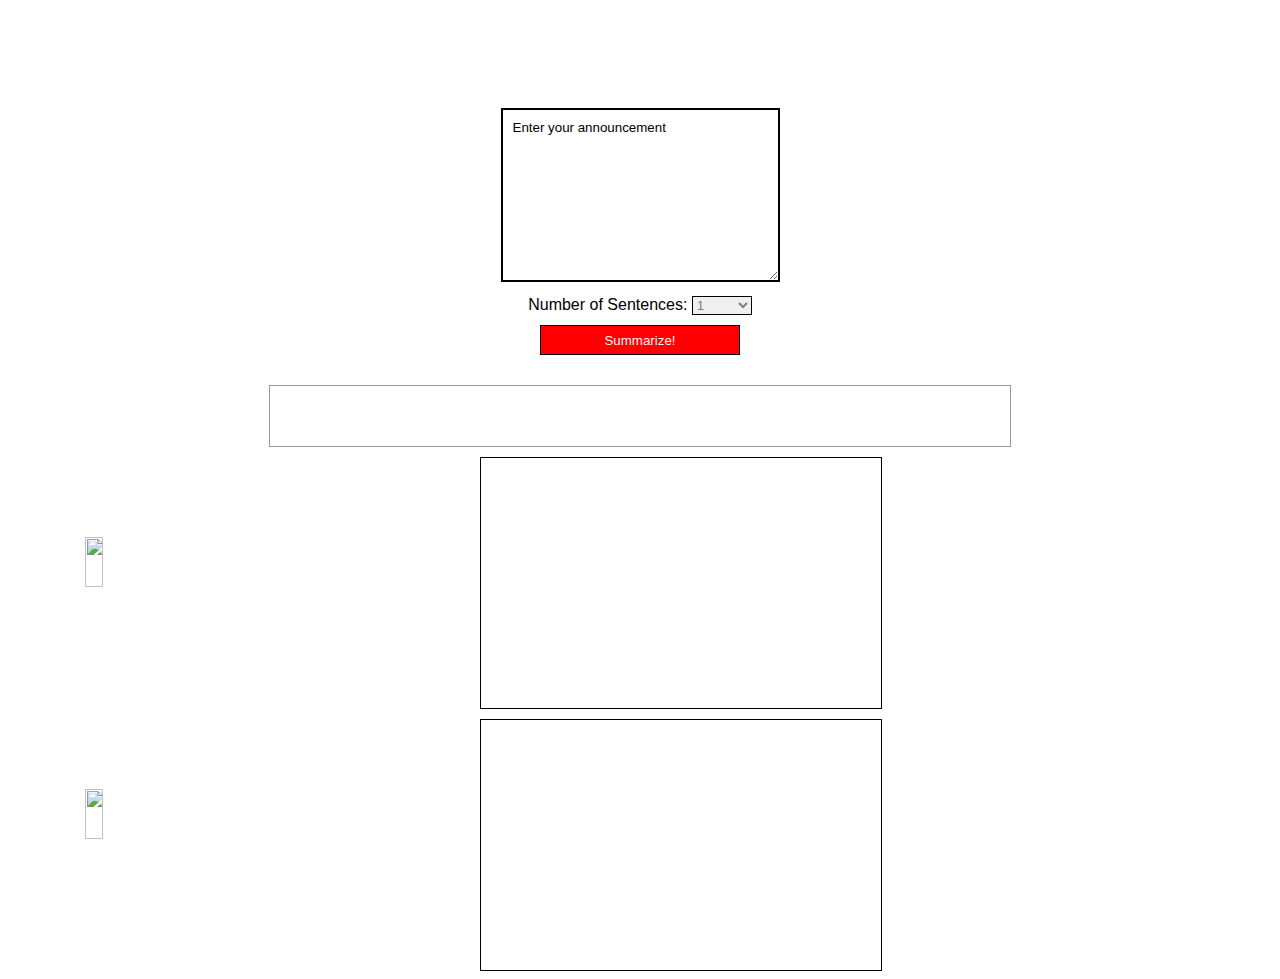
==== test2.html @ b0c4d3e1 "Add files via upload" ====
<!DOCTYPE html>
<html lang="en">
<head>
    <meta charset="UTF-8">
    <meta name="viewport" content="width=device-width, initial-scale=1.0">
    <meta http-equiv="X-UA-Compatible" content="ie=edge">
    <title>Test</title>
    <script src = 'https://code.jquery.com/jquery-3.4.1.min.js'></script>
</head>
 
<style>

* 
{
	font-family: sans-serif;
    cursor: pointer;
}


.center
{
    text-align: center;
    display: block;
}

#sentenceSelect
{
    color: grey;
    width: 60px;
    border: 1px solid black;
    margin-top: 10px;
}

textarea
{
    border:2px solid black;
    margin-top:100px;
    padding: 10px;
}

button
{
    background: red;
    color: whitesmoke;
    border: 1px solid black;
    height: 30px;
    width: 200px;
    margin-top: 10px;
    margin-bottom: 30px;
}
#output
{
    text-align: center;
}

#logOutput
{
  border:1px solid #999999;
  color: black;
  font-size:20px;
  height: 100%;
  width: 700px;
  padding: 20px;
  margin:auto;
}

#twitter
{
  border:1px solid #999999;
  color: black;
  font-size:20px;
  height: 300px;
  width: 700px;
  padding: 20px;
  margin:auto;
}

#tweet
{
    width: 12%;
    height: 50px;
    padding: 10px;
    float: left;
    margin-top: 70px;
}

#fb
{
    width: 12%;
    height: 50px;
    padding:10px;
    float: left;
    margin-top: 70px;
}

#preview1
{
    position: relative;
    margin-top: 10px;
    left: 300px;
    width: 400px;
    height: 250px;
    overflow: auto;
    border: 1px solid black;
}

#preview2
{
    position: relative;
    margin-top: 10px;
    left: 300px;
    width: 400px;
    height: 250px;
    overflow: auto;
    border: 1px solid black;
}

</style>

<script>
     var textToUse;
    function summarization()
    {
        var settings = {
            "async": true,
            "crossDomain": true,
            "url": "https://api.meaningcloud.com/summarization-1.0",
            "method": "POST",
            "headers": 
            {
            "content-type": "application/x-www-form-urlencoded"
            },
            "data": 
            {
            "key": "59f5130e97de404893a5bf72eafec3e5",
            "txt": document.getElementById("inputText").value,
            "url": "YOUR_URL_VALUE",
            "doc": "YOUR_DOC_VALUE",
            "sentences": $("#sentenceSelect :selected").val()
            }
        }



            $.ajax(settings).done(function (response) 
            {
                var e = JSON.stringify(response.summary);

                document.getElementById("output").innerHTML = JSON.parse(e);
                var s = document.getElementById("output").innerHTML;
                textToUse=s;
                twitter();
                copyToClip();
            });
    }


    function clearContents(element)
    {
        element.value = '';
    }          
    

    function twitter()
    {
        tweet.addEventListener('click',function(e)
        {
            $("#preview1").attr("data", "https://twitter.com/intent/tweet?text=" + textToUse);
        }, false);     
    }

    function facebook()
    {
        fb.addEventListener('click', function()
        {
            // window.open("https://facebook.com");
        })
    }

    function copyToClip()
    {
        var copyText = document.getElementById("output");
        var textArea = document.createElement("textArea");
        textArea.value = copyText.textContent;
        textArea.select();
        document.execCommand("Copy");
        alert(textArea.value + " has been copied!");
    }

  
</script>
<body>
    


    <div name="inputArea" class="center">
        <textarea name="inputText" id="inputText" cols="30" rows="10" onclick="clearContents(this)" onchange="name=this.value;">Enter your announcement</textarea>
    </div>

    <div name="selectArea" class="center">
       Number of Sentences: <select id="sentenceSelect" required>
            <option value="1">1</option>
            <option value="2">2</option>
            <option value="3">3</option>
            <option value="4">4</option>
            <option value="5">5</option>
        </select>
    </div>

    <div class="center">
        <button id="submit" name="submitButton" onclick="summarization()" value="submit">Summarize!</button>
    </div>

    <div id = logOutput class="center">
        <p id="output" class="center" value="this"></p>
    </div>

    <div id="socialmedia" class="center">
        <img src="http://albinolullaby.com/img/s_tweet_button.png" id="tweet">
        <object type="text/html" class="center" id="preview1" data="">
        </object>
        <img src="http://albinolullaby.com/img/s_fb_button.png" id="fb">
        <object type="text/html" class="center" id="preview2" data="">
        </object>
    </div>

</body>
</html>
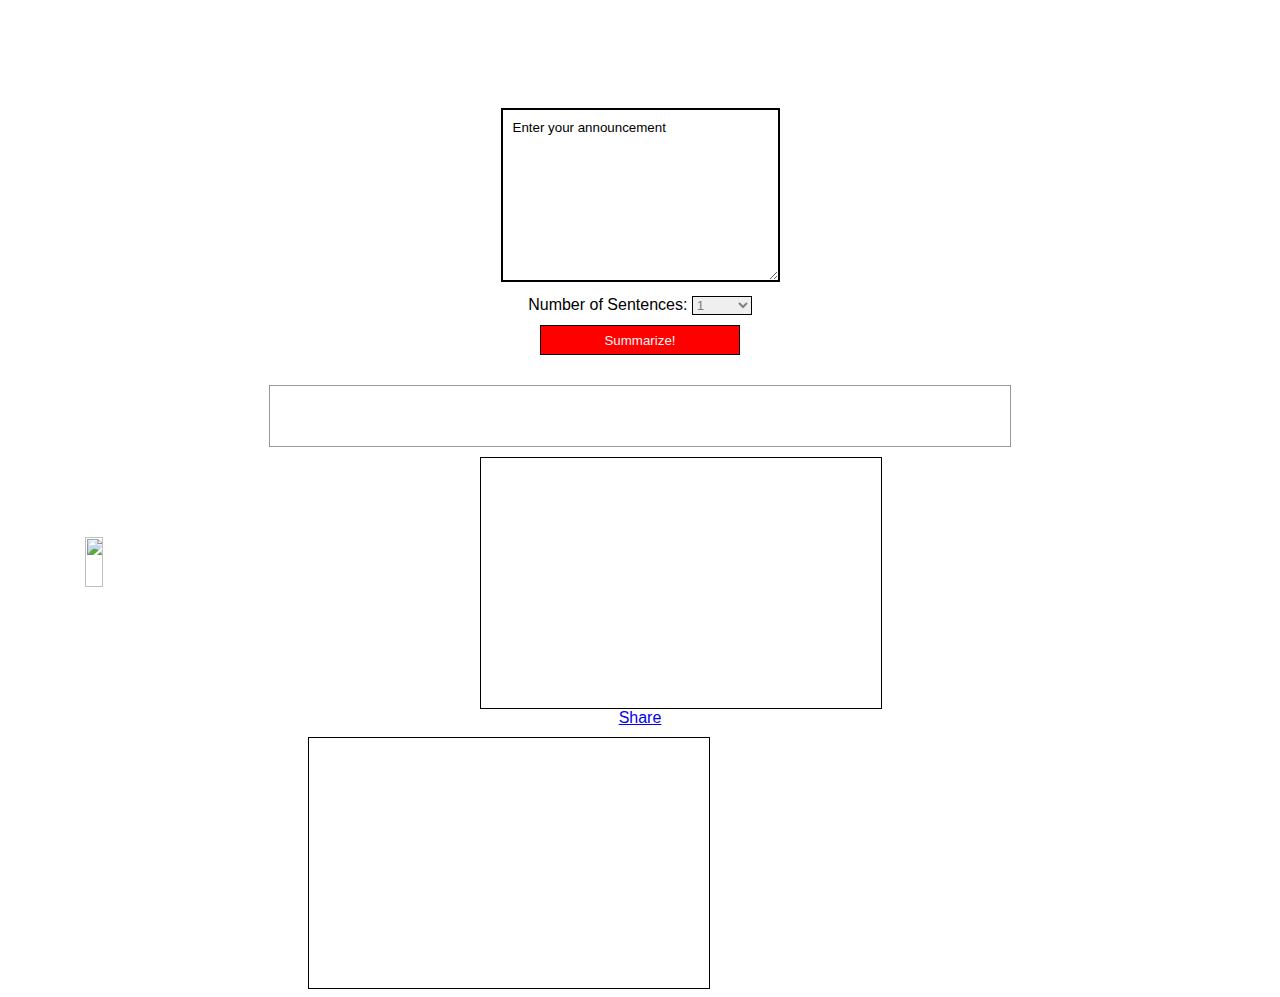
==== commit f551607c: "Add files via upload" ====
--- a/test2.html
+++ b/test2.html
@@ -1,228 +1,230 @@
-<!DOCTYPE html>
-<html lang="en">
-<head>
-    <meta charset="UTF-8">
-    <meta name="viewport" content="width=device-width, initial-scale=1.0">
-    <meta http-equiv="X-UA-Compatible" content="ie=edge">
-    <title>Test</title>
-    <script src = 'https://code.jquery.com/jquery-3.4.1.min.js'></script>
-</head>
- 
-<style>
-
-* 
-{
-	font-family: sans-serif;
-    cursor: pointer;
-}
-
-
-.center
-{
-    text-align: center;
-    display: block;
-}
-
-#sentenceSelect
-{
-    color: grey;
-    width: 60px;
-    border: 1px solid black;
-    margin-top: 10px;
-}
-
-textarea
-{
-    border:2px solid black;
-    margin-top:100px;
-    padding: 10px;
-}
-
-button
-{
-    background: red;
-    color: whitesmoke;
-    border: 1px solid black;
-    height: 30px;
-    width: 200px;
-    margin-top: 10px;
-    margin-bottom: 30px;
-}
-#output
-{
-    text-align: center;
-}
-
-#logOutput
-{
-  border:1px solid #999999;
-  color: black;
-  font-size:20px;
-  height: 100%;
-  width: 700px;
-  padding: 20px;
-  margin:auto;
-}
-
-#twitter
-{
-  border:1px solid #999999;
-  color: black;
-  font-size:20px;
-  height: 300px;
-  width: 700px;
-  padding: 20px;
-  margin:auto;
-}
-
-#tweet
-{
-    width: 12%;
-    height: 50px;
-    padding: 10px;
-    float: left;
-    margin-top: 70px;
-}
-
-#fb
-{
-    width: 12%;
-    height: 50px;
-    padding:10px;
-    float: left;
-    margin-top: 70px;
-}
-
-#preview1
-{
-    position: relative;
-    margin-top: 10px;
-    left: 300px;
-    width: 400px;
-    height: 250px;
-    overflow: auto;
-    border: 1px solid black;
-}
-
-#preview2
-{
-    position: relative;
-    margin-top: 10px;
-    left: 300px;
-    width: 400px;
-    height: 250px;
-    overflow: auto;
-    border: 1px solid black;
-}
-
-</style>
-
-<script>
-     var textToUse;
-    function summarization()
-    {
-        var settings = {
-            "async": true,
-            "crossDomain": true,
-            "url": "https://api.meaningcloud.com/summarization-1.0",
-            "method": "POST",
-            "headers": 
-            {
-            "content-type": "application/x-www-form-urlencoded"
-            },
-            "data": 
-            {
-            "key": "59f5130e97de404893a5bf72eafec3e5",
-            "txt": document.getElementById("inputText").value,
-            "url": "YOUR_URL_VALUE",
-            "doc": "YOUR_DOC_VALUE",
-            "sentences": $("#sentenceSelect :selected").val()
-            }
-        }
-
-
-
-            $.ajax(settings).done(function (response) 
-            {
-                var e = JSON.stringify(response.summary);
-
-                document.getElementById("output").innerHTML = JSON.parse(e);
-                var s = document.getElementById("output").innerHTML;
-                textToUse=s;
-                twitter();
-                copyToClip();
-            });
-    }
-
-
-    function clearContents(element)
-    {
-        element.value = '';
-    }          
-    
-
-    function twitter()
-    {
-        tweet.addEventListener('click',function(e)
-        {
-            $("#preview1").attr("data", "https://twitter.com/intent/tweet?text=" + textToUse);
-        }, false);     
-    }
-
-    function facebook()
-    {
-        fb.addEventListener('click', function()
-        {
-            // window.open("https://facebook.com");
-        })
-    }
-
-    function copyToClip()
-    {
-        var copyText = document.getElementById("output");
-        var textArea = document.createElement("textArea");
-        textArea.value = copyText.textContent;
-        textArea.select();
-        document.execCommand("Copy");
-        alert(textArea.value + " has been copied!");
-    }
-
-  
-</script>
-<body>
-    
-
-
-    <div name="inputArea" class="center">
-        <textarea name="inputText" id="inputText" cols="30" rows="10" onclick="clearContents(this)" onchange="name=this.value;">Enter your announcement</textarea>
-    </div>
-
-    <div name="selectArea" class="center">
-       Number of Sentences: <select id="sentenceSelect" required>
-            <option value="1">1</option>
-            <option value="2">2</option>
-            <option value="3">3</option>
-            <option value="4">4</option>
-            <option value="5">5</option>
-        </select>
-    </div>
-
-    <div class="center">
-        <button id="submit" name="submitButton" onclick="summarization()" value="submit">Summarize!</button>
-    </div>
-
-    <div id = logOutput class="center">
-        <p id="output" class="center" value="this"></p>
-    </div>
-
-    <div id="socialmedia" class="center">
-        <img src="http://albinolullaby.com/img/s_tweet_button.png" id="tweet">
-        <object type="text/html" class="center" id="preview1" data="">
-        </object>
-        <img src="http://albinolullaby.com/img/s_fb_button.png" id="fb">
-        <object type="text/html" class="center" id="preview2" data="">
-        </object>
-    </div>
-
-</body>
+<!DOCTYPE html>
+<html lang="en">
+<head>
+    <meta charset="UTF-8">
+    <meta name="viewport" content="width=device-width, initial-scale=1.0">
+    <meta http-equiv="X-UA-Compatible" content="ie=edge">
+    <title>Test</title>
+    <script src = 'https://code.jquery.com/jquery-3.4.1.min.js'></script>
+</head>
+ 
+<style>
+
+* 
+{
+	font-family: sans-serif;
+    cursor: pointer;
+}
+
+
+.center
+{
+    text-align: center;
+    display: block;
+}
+
+#sentenceSelect
+{
+    color: grey;
+    width: 60px;
+    border: 1px solid black;
+    margin-top: 10px;
+}
+
+textarea
+{
+    border:2px solid black;
+    margin-top:100px;
+    padding: 10px;
+}
+
+button
+{
+    background: red;
+    color: whitesmoke;
+    border: 1px solid black;
+    height: 30px;
+    width: 200px;
+    margin-top: 10px;
+    margin-bottom: 30px;
+}
+#output
+{
+    text-align: center;
+}
+
+#logOutput
+{
+  border:1px solid #999999;
+  color: black;
+  font-size:20px;
+  height: 100%;
+  width: 700px;
+  padding: 20px;
+  margin:auto;
+}
+
+#twitter
+{
+  border:1px solid #999999;
+  color: black;
+  font-size:20px;
+  height: 300px;
+  width: 700px;
+  padding: 20px;
+  margin:auto;
+}
+
+#tweet
+{
+    width: 12%;
+    height: 50px;
+    padding: 10px;
+    float: left;
+    margin-top: 70px;
+}
+
+#fb
+{
+    width: 12%;
+    height: 50px;
+    padding:10px;
+    float: left;
+    margin-top: 70px;
+}
+
+#preview1
+{
+    position: relative;
+    margin-top: 10px;
+    left: 300px;
+    width: 400px;
+    height: 250px;
+    overflow: auto;
+    border: 1px solid black;
+}
+
+#preview2
+{
+    position: relative;
+    margin-top: 10px;
+    left: 300px;
+    width: 400px;
+    height: 250px;
+    overflow: auto;
+    border: 1px solid black;
+}
+
+</style>
+
+<script>
+     var textToUse;
+    function summarization()
+    {
+        var settings = {
+            "async": true,
+            "crossDomain": true,
+            "url": "https://api.meaningcloud.com/summarization-1.0",
+            "method": "POST",
+            "headers": 
+            {
+            "content-type": "application/x-www-form-urlencoded"
+            },
+            "data": 
+            {
+            "key": "59f5130e97de404893a5bf72eafec3e5",
+            "txt": document.getElementById("inputText").value,
+            "url": "YOUR_URL_VALUE",
+            "doc": "YOUR_DOC_VALUE",
+            "sentences": $("#sentenceSelect :selected").val()
+            }
+        }
+
+
+
+            $.ajax(settings).done(function (response) 
+            {
+                var e = JSON.stringify(response.summary);
+
+                document.getElementById("output").innerHTML = JSON.parse(e);
+                var s = document.getElementById("output").innerHTML;
+                textToUse=s;
+                twitter();
+                copyToClip();
+            });
+    }
+
+
+    function clearContents(element)
+    {
+        element.value = '';
+    }          
+    
+
+    function twitter()
+    {
+        tweet.addEventListener('click',function(e)
+        {
+            $("#preview1").attr("data", "https://twitter.com/intent/tweet?text=" + textToUse);
+        }, false);     
+    }
+
+    function facebook()
+    {
+        fb.addEventListener('click', function()
+        {
+            // window.open("https://facebook.com");
+        })
+    }
+
+    function copyToClip()
+    {
+        var copyText = document.getElementById("output");
+        var textArea = document.createElement("textArea");
+        textArea.value = copyText.textContent;
+        document.body.appendChild(textArea);
+        textArea.select();
+        textArea.style.display = "none";
+        document.execCommand("Copy");
+        alert(textArea.value + " has been copied!");
+    }
+
+  
+</script>
+<body>
+    
+
+
+    <div name="inputArea" class="center">
+        <textarea name="inputText" id="inputText" cols="30" rows="10" onclick="clearContents(this)" onchange="name=this.value;">Enter your announcement</textarea>
+    </div>
+
+    <div name="selectArea" class="center">
+       Number of Sentences: <select id="sentenceSelect" required>
+            <option value="1">1</option>
+            <option value="2">2</option>
+            <option value="3">3</option>
+            <option value="4">4</option>
+            <option value="5">5</option>
+        </select>
+    </div>
+
+    <div class="center">
+        <button id="submit" name="submitButton" onclick="summarization()" value="submit">Summarize!</button>
+    </div>
+
+    <div id = logOutput class="center">
+        <p id="output" class="center" value="this"></p>
+    </div>
+
+    <div id="socialmedia" class="center">
+        <img src="http://albinolullaby.com/img/s_tweet_button.png" id="tweet">
+        <object type="text/html" class="center" id="preview1" data="">
+        </object>
+        <div class="fb-share-button" data-href="https://usaa.com/" data-layout="button" data-text="This is the announcement" data-size="large"><a target="_blank" href="https://www.facebook.com/sharer/sharer.php?u=https%3A%2F%2Fdevelopers.facebook.com%2Fdocs%2Fplugins%2F&amp;src=sdkpreparse" class="fb-xfbml-parse-ignore">Share</a></div>    </div>
+        <object type="text/html" class="center" id="preview2" data="">
+        </object>
+    </div>
+
+</body>
 </html>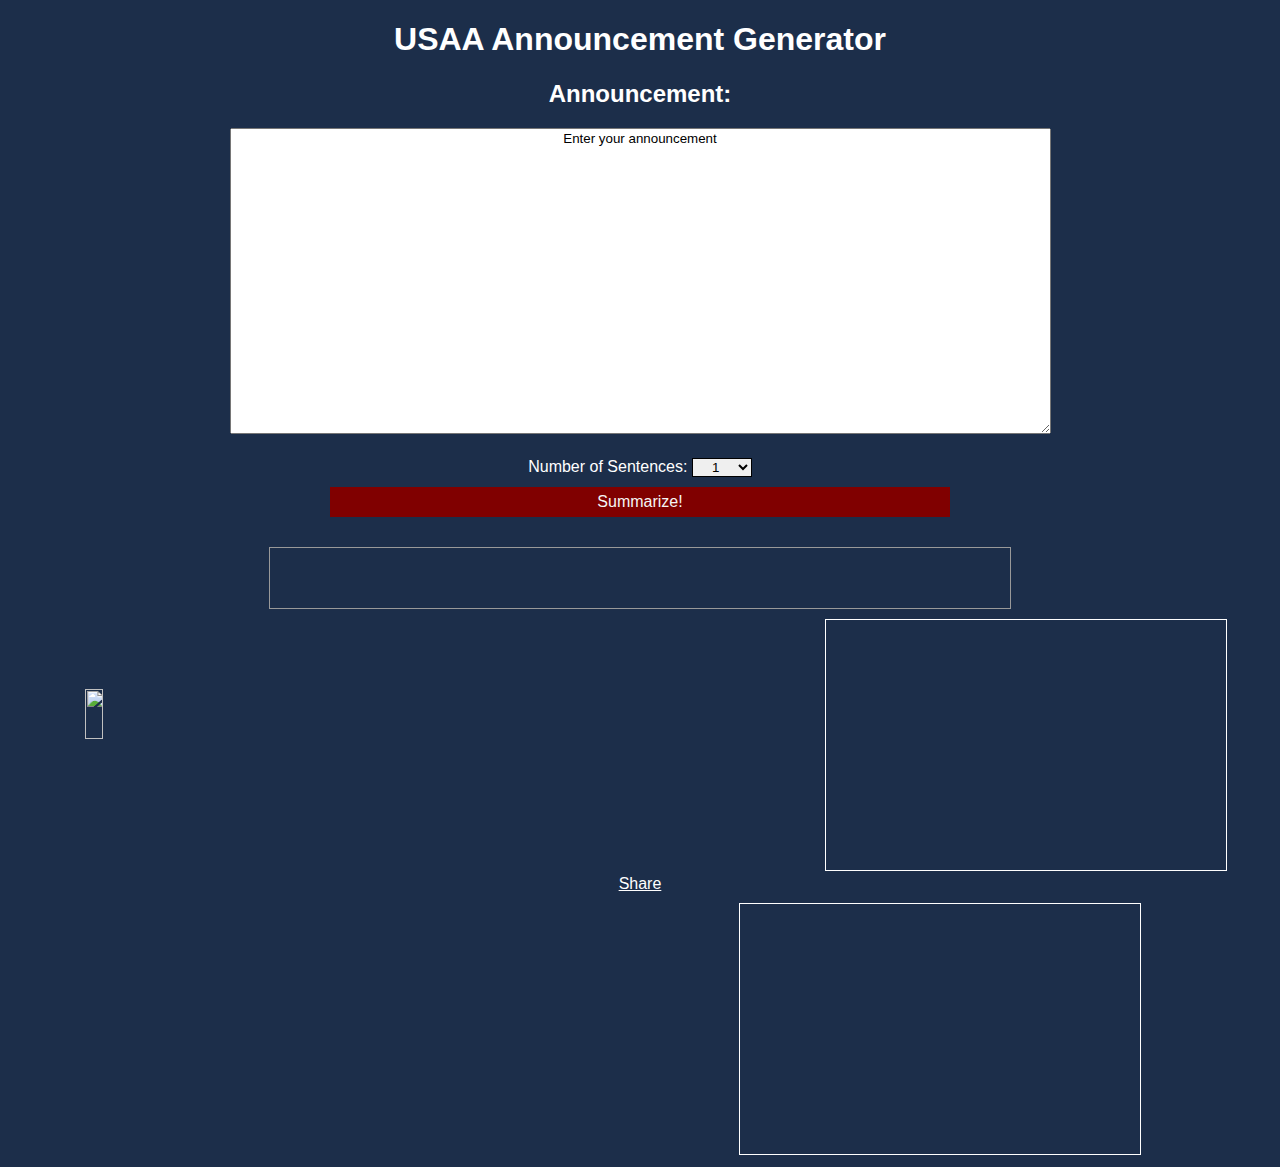
==== commit 96018ff3: "Add files via upload" ====
--- a/test2.html
+++ b/test2.html
@@ -6,114 +6,10 @@
     <meta http-equiv="X-UA-Compatible" content="ie=edge">
     <title>Test</title>
     <script src = 'https://code.jquery.com/jquery-3.4.1.min.js'></script>
+    <link rel="stylesheet" type="text/css" href="index.css">
 </head>
  
 <style>
-
-* 
-{
-	font-family: sans-serif;
-    cursor: pointer;
-}
-
-
-.center
-{
-    text-align: center;
-    display: block;
-}
-
-#sentenceSelect
-{
-    color: grey;
-    width: 60px;
-    border: 1px solid black;
-    margin-top: 10px;
-}
-
-textarea
-{
-    border:2px solid black;
-    margin-top:100px;
-    padding: 10px;
-}
-
-button
-{
-    background: red;
-    color: whitesmoke;
-    border: 1px solid black;
-    height: 30px;
-    width: 200px;
-    margin-top: 10px;
-    margin-bottom: 30px;
-}
-#output
-{
-    text-align: center;
-}
-
-#logOutput
-{
-  border:1px solid #999999;
-  color: black;
-  font-size:20px;
-  height: 100%;
-  width: 700px;
-  padding: 20px;
-  margin:auto;
-}
-
-#twitter
-{
-  border:1px solid #999999;
-  color: black;
-  font-size:20px;
-  height: 300px;
-  width: 700px;
-  padding: 20px;
-  margin:auto;
-}
-
-#tweet
-{
-    width: 12%;
-    height: 50px;
-    padding: 10px;
-    float: left;
-    margin-top: 70px;
-}
-
-#fb
-{
-    width: 12%;
-    height: 50px;
-    padding:10px;
-    float: left;
-    margin-top: 70px;
-}
-
-#preview1
-{
-    position: relative;
-    margin-top: 10px;
-    left: 300px;
-    width: 400px;
-    height: 250px;
-    overflow: auto;
-    border: 1px solid black;
-}
-
-#preview2
-{
-    position: relative;
-    margin-top: 10px;
-    left: 300px;
-    width: 400px;
-    height: 250px;
-    overflow: auto;
-    border: 1px solid black;
-}
 
 </style>
 
@@ -179,27 +75,34 @@
 
     function copyToClip()
     {
-        var copyText = document.getElementById("output");
+        var copyText = document.getElementById("output").innerHTML;
         var textArea = document.createElement("textArea");
-        textArea.value = copyText.textContent;
+        textArea.value = copyText;
+        // textArea.value = copyText.textContent;
         document.body.appendChild(textArea);
         textArea.select();
+        document.execCommand("Copy");
         textArea.style.display = "none";
-        document.execCommand("Copy");
         alert(textArea.value + " has been copied!");
     }
 
   
 </script>
 <body>
-    
+    <div id="fb-root"></div>
+    <script async defer crossorigin="anonymous" src="https://connect.facebook.net/en_US/sdk.js#xfbml=1&version=v5.0"></script>
+    <h1>
+        USAA Announcement Generator 
+    </h1>
 
-
-    <div name="inputArea" class="center">
-        <textarea name="inputText" id="inputText" cols="30" rows="10" onclick="clearContents(this)" onchange="name=this.value;">Enter your announcement</textarea>
+    <h2>
+        Announcement:
+    </h2>
+    <div name="inputArea" class="inputArea">
+        <textarea name="inputText" id="inputText" cols="100" rows="20" onclick="clearContents(this)" onchange="name=this.value;">Enter your announcement</textarea>
     </div>
 
-    <div name="selectArea" class="center">
+    <div name="selectArea" class="dropDown">
        Number of Sentences: <select id="sentenceSelect" required>
             <option value="1">1</option>
             <option value="2">2</option>
@@ -221,10 +124,27 @@
         <img src="http://albinolullaby.com/img/s_tweet_button.png" id="tweet">
         <object type="text/html" class="center" id="preview1" data="">
         </object>
-        <div class="fb-share-button" data-href="https://usaa.com/" data-layout="button" data-text="This is the announcement" data-size="large"><a target="_blank" href="https://www.facebook.com/sharer/sharer.php?u=https%3A%2F%2Fdevelopers.facebook.com%2Fdocs%2Fplugins%2F&amp;src=sdkpreparse" class="fb-xfbml-parse-ignore">Share</a></div>    </div>
+        <div class="fb-share-button" data-href="https://communities.usaa.com/t5/Press-Releases/Sesame-Workshop-USAA-and-the-Bob-Woodruff-Foundation-work/ba-p/216446" data-layout="button" data-text="This is the announcement" data-size="large"><a target="_blank" href="https://www.facebook.com/sharer/sharer.php?u=https%3A%2F%2Fdevelopers.facebook.com%2Fdocs%2Fplugins%2F&amp;src=sdkpreparse" class="fb-xfbml-parse-ignore">Share</a></div>    </div>
         <object type="text/html" class="center" id="preview2" data="">
         </object>
     </div>
 
 </body>
-</html>+</html>
+
+
+
+<!-- 
+    
+When a parent or relative needs care during a long-term illness or injury, the whole family becomes part of the caregiving picture – even young children. In the United States, 3.4 million people with children provide care for a chronically ill, wounded, or injured veteran or military serviceperson; another 4.5 million civilians with children also care for disabled, aging, or chronically ill relatives. Despite the growing numbers of families in caregiving roles, very few resources exist to help little ones understand the changes caregiving can bring to their day-to-day lives. Sesame Workshop and USAA today announced Sesame Street for Military Families: Caregiving, a new initiative to support military and veteran families as they care for a wounded, ill, or injured parent or relative. Additional support for the initiative is provided by the Bob Woodruff Foundation.
+ 
+“Coming home from a deployment with visible or invisible injuries is a huge challenge for any servicemember or veteran – especially those with young families,” said Sherrie Westin, President of Social Impact and Philanthropy at Sesame Workshop, the nonprofit educational organization behind Sesame Street. “Even beyond the military community, the reality is that most of us will serve as caregivers at some point in our lives. With this initiative, we want every caregiving parent and child to know that they’re not alone, and that asking for help is always a brave thing to do.”
+ 
+With a host of research-based resources – including videos starring the Sesame Street Muppets – Sesame Street for Military Families: Caregiving addresses the specific challenges of family-based care from a child’s perspective. The initiative was designed to help children understand: why their parent may look or act differently than “before”; how to safely express complicated or confusing feelings; how their parent’s illness or injury can change over time; and how to describe their family’s new situation to themselves and others. For adults, the initiative offers guidance on “re-learning” how to parent while needing care or filling a new caregiver role.
+ 
+The child-facing resources in Sesame Street for Military Families: Caregiving use the weather – something even very young children understand – as a metaphor to explain the ups and downs of caregiving and recovery. On “sunny days,” kids and parents feel confident, safe, and happy spending time together. “Cloudy days” have small challenges related to the parent’s injury or recovery, like missing a planned outing.  On “stormy days,” children may worry about the future and have trouble accepting the family’s new normal.
+ 
+ “USAA is here for military families through all of life’s major events,” said Stuart Parker, CEO of USAA. “We are grateful to Sesame Workshop for creating resources that help kids and parents feel strong and supported in the everyday challenges they face.”
+
+
+-->--- a/index.css
+++ b/index.css
@@ -0,0 +1,162 @@
+* 
+{
+    color: white;
+	font-family: sans-serif;
+    cursor: pointer;
+    text-align: center;
+}
+
+
+.inputArea
+{
+    /* align-self: center; */
+    display: block;
+    height: 20em;
+    vertical-align: top;
+    text-align: center;
+}
+
+#sentenceSelect
+{
+
+    color: black;
+    width: 60px;
+    border: 1px solid black;
+    margin-top: 10px;
+}
+
+.textarea
+{
+    border:2px solid black;
+    margin-top:100px;
+    padding: 10px;
+}
+
+
+
+button
+{
+    background-color: #800000;
+    color: whitesmoke;
+    height: 30px;
+    width: 49%;
+    margin-top: 10px;
+    margin-bottom: 30px;
+
+    display: block;
+    border: none;
+    font-size: 16px;
+    cursor: pointer;
+    
+    text-align: center;
+    margin-left: auto;
+    margin-right: auto;
+}
+#output
+{
+    text-align: center;
+}
+
+#logOutput
+{
+  border:1px solid #999999;
+  color: black;
+  font-size:20px;
+  height: 100%;
+  width: 700px;
+  padding: 20px;
+  margin:auto;
+}
+
+#twitter
+{
+  border:1px solid #999999;
+  color: black;
+  font-size:20px;
+  height: 300px;
+  width: 700px;
+  padding: 20px;
+  margin:auto;
+}
+
+#tweet
+{
+    width: 12%;
+    height: 50px;
+    padding: 10px;
+    float: left;
+    margin-top: 70px;
+}
+
+/* #fb
+{
+    width: 12%;
+    height: 50px;
+    padding:10px;
+    float: left;
+    margin-top: 70px;
+    clear: left;
+} */
+
+#preview1
+{
+    position: relative;
+    margin-top: 10px;
+    left: 300px;
+    width: 400px;
+    height: 250px;
+    overflow: auto;
+    border: 1px solid white;
+    float: none;
+}
+
+#preview2
+{
+    position: relative;
+    margin-top: 10px;
+    left: 300px;
+    width: 400px;
+    height: 250px;
+    overflow: auto;
+    border: 1px solid white;
+}
+
+/*  */
+
+
+body{
+    background-color: #1C2E4A;
+}
+
+
+textarea{
+	color: black;
+}
+
+form{
+	text-align: center;
+
+}
+
+
+h1{
+	text-align: center;
+}
+
+table{
+	margin-left: auto;
+	margin-right: auto;
+}
+
+footer{
+	text-align: center;
+	font-size: 10px;
+}
+
+td{
+	padding: 10px;
+}
+    
+option{
+    color: black;
+}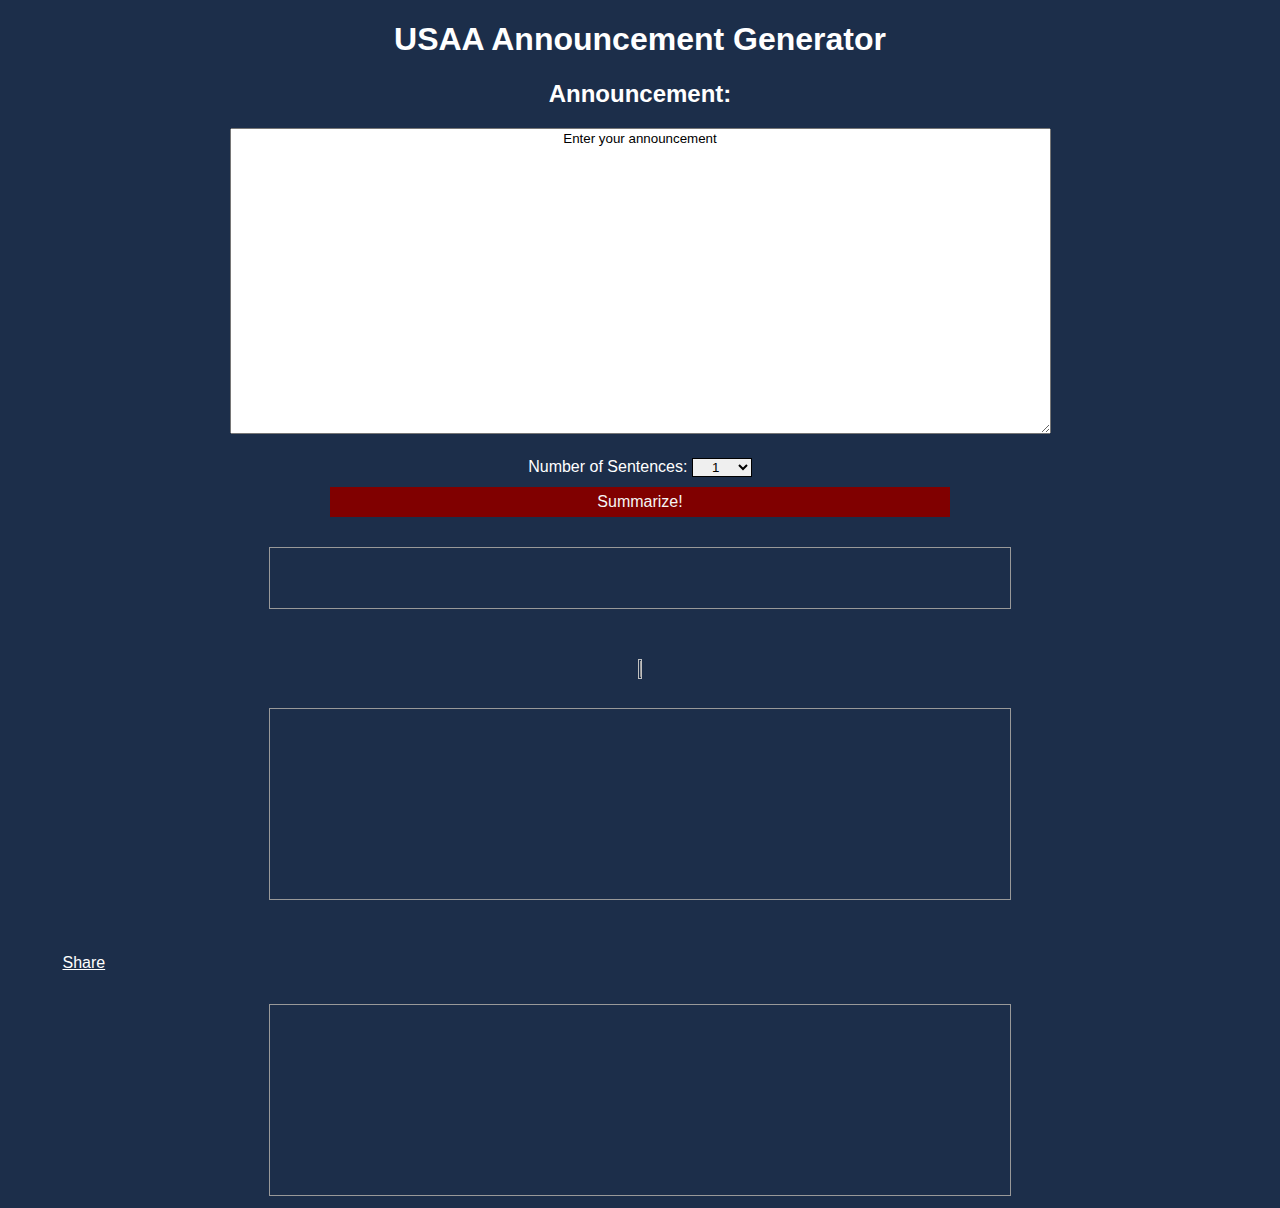
==== commit 5bd8e81e: "Add files via upload" ====
--- a/test2.html
+++ b/test2.html
@@ -38,18 +38,46 @@
 
 
 
+
             $.ajax(settings).done(function (response) 
+            
             {
                 var e = JSON.stringify(response.summary);
 
                 document.getElementById("output").innerHTML = JSON.parse(e);
                 var s = document.getElementById("output").innerHTML;
                 textToUse=s;
-                twitter();
+                // twitter();
                 copyToClip();
             });
-    }
+        var twitterSettings = {
+            "async": true,
+            "crossDomain": true,
+            "url": "https://api.meaningcloud.com/summarization-1.0",
+            "method": "POST",
+            "headers": 
+            {
+            "content-type": "application/x-www-form-urlencoded"
+            },
+            "data": 
+            {
+            "key": "59f5130e97de404893a5bf72eafec3e5",
+            "txt": document.getElementById("inputText").value,
+            "url": "YOUR_URL_VALUE",
+            "doc": "YOUR_DOC_VALUE",
+            "sentences": 1
+            }
+        }
+            $.ajax(twitterSettings).done(function (response)
+            {
+                var e = JSON.stringify(response.summary);
 
+                document.getElementById("preview1").innerHTML = JSON.parse(e);
+                var s = document.getElementById("preview1").innerHTML;
+                twitterSummary=t;
+                // twitter();
+            });
+        }
 
     function clearContents(element)
     {
@@ -89,8 +117,8 @@
   
 </script>
 <body>
-    <div id="fb-root"></div>
-    <script async defer crossorigin="anonymous" src="https://connect.facebook.net/en_US/sdk.js#xfbml=1&version=v5.0"></script>
+    <!-- <div id="fb-root"></div>
+    <script async defer crossorigin="anonymous" src="https://connect.facebook.net/en_US/sdk.js#xfbml=1&version=v5.0"></script> -->
     <h1>
         USAA Announcement Generator 
     </h1>
@@ -120,14 +148,17 @@
         <p id="output" class="center" value="this"></p>
     </div>
 
-    <div id="socialmedia" class="center">
+    <div id="socialMedia" class="center">
         <img src="http://albinolullaby.com/img/s_tweet_button.png" id="tweet">
-        <object type="text/html" class="center" id="preview1" data="">
-        </object>
-        <div class="fb-share-button" data-href="https://communities.usaa.com/t5/Press-Releases/Sesame-Workshop-USAA-and-the-Bob-Woodruff-Foundation-work/ba-p/216446" data-layout="button" data-text="This is the announcement" data-size="large"><a target="_blank" href="https://www.facebook.com/sharer/sharer.php?u=https%3A%2F%2Fdevelopers.facebook.com%2Fdocs%2Fplugins%2F&amp;src=sdkpreparse" class="fb-xfbml-parse-ignore">Share</a></div>    </div>
-        <object type="text/html" class="center" id="preview2" data="">
-        </object>
     </div>
+    <object type="text/html" class="center" id="preview1" data="">
+    </object>
+    
+    <div id="fb-root"></div>
+    <script async defer crossorigin="anonymous" src="https://connect.facebook.net/en_US/sdk.js#xfbml=1&version=v5.0"></script>
+    <div class="fb-share-button" data-href="https://communities.usaa.com/t5/Press-Releases/Sesame-Workshop-USAA-and-the-Bob-Woodruff-Foundation-work/ba-p/216446" data-layout="button" data-text="This is the announcement" data-size="large"><a target="_blank" href="https://www.facebook.com/sharer/sharer.php?u=https%3A%2F%2Fdevelopers.facebook.com%2Fdocs%2Fplugins%2F&amp;src=sdkpreparse" class="fb-xfbml-parse-ignore">Share</a></div>    </div>
+    <div></div>
+    <object type="text/html" class="center" id="preview2" data=""></object>
 
 </body>
 </html>
--- a/index.css
+++ b/index.css
@@ -81,44 +81,38 @@
 
 #tweet
 {
-    width: 12%;
-    height: 50px;
-    padding: 10px;
-    float: left;
-    margin-top: 70px;
+    padding-top: 50px;
+    padding-bottom: 25px;
+    width: 6%;
+    height: 6%;
+    /* padding: 10px; */
+    /* float: left; */
+    clear: both;
+    /* margin-top: 70px; */
 }
 
-/* #fb
-{
-    width: 12%;
-    height: 50px;
-    padding:10px;
-    float: left;
-    margin-top: 70px;
-    clear: left;
-} */
 
 #preview1
 {
-    position: relative;
-    margin-top: 10px;
-    left: 300px;
-    width: 400px;
-    height: 250px;
-    overflow: auto;
-    border: 1px solid white;
-    float: none;
+    border:1px solid #999999;
+    color: black;
+    font-size:20px;
+    height: 100%;
+    width: 700px;
+    padding: 20px;
+    margin:auto;
 }
 
 #preview2
 {
-    position: relative;
-    margin-top: 10px;
-    left: 300px;
-    width: 400px;
-    height: 250px;
-    overflow: auto;
-    border: 1px solid white;
+    border:1px solid #999999;
+    color: black;
+    font-size:20px;
+    height: 100%;
+    width: 700px;
+    padding: 20px;
+    margin:auto;
+    clear: both;
 }
 
 /*  */
@@ -143,20 +137,23 @@
 	text-align: center;
 }
 
-table{
-	margin-left: auto;
-	margin-right: auto;
-}
-
 footer{
 	text-align: center;
 	font-size: 10px;
 }
-
-td{
-	padding: 10px;
-}
     
 option{
     color: black;
-}+}
+
+/* .socialMedia{
+    float: left;
+} */
+ 
+.fb-share-button{
+    /* animation-delay: 10s; */
+    padding-top: 50px;
+    width: 12%;
+    height: 50px;
+    clear: both; 
+} 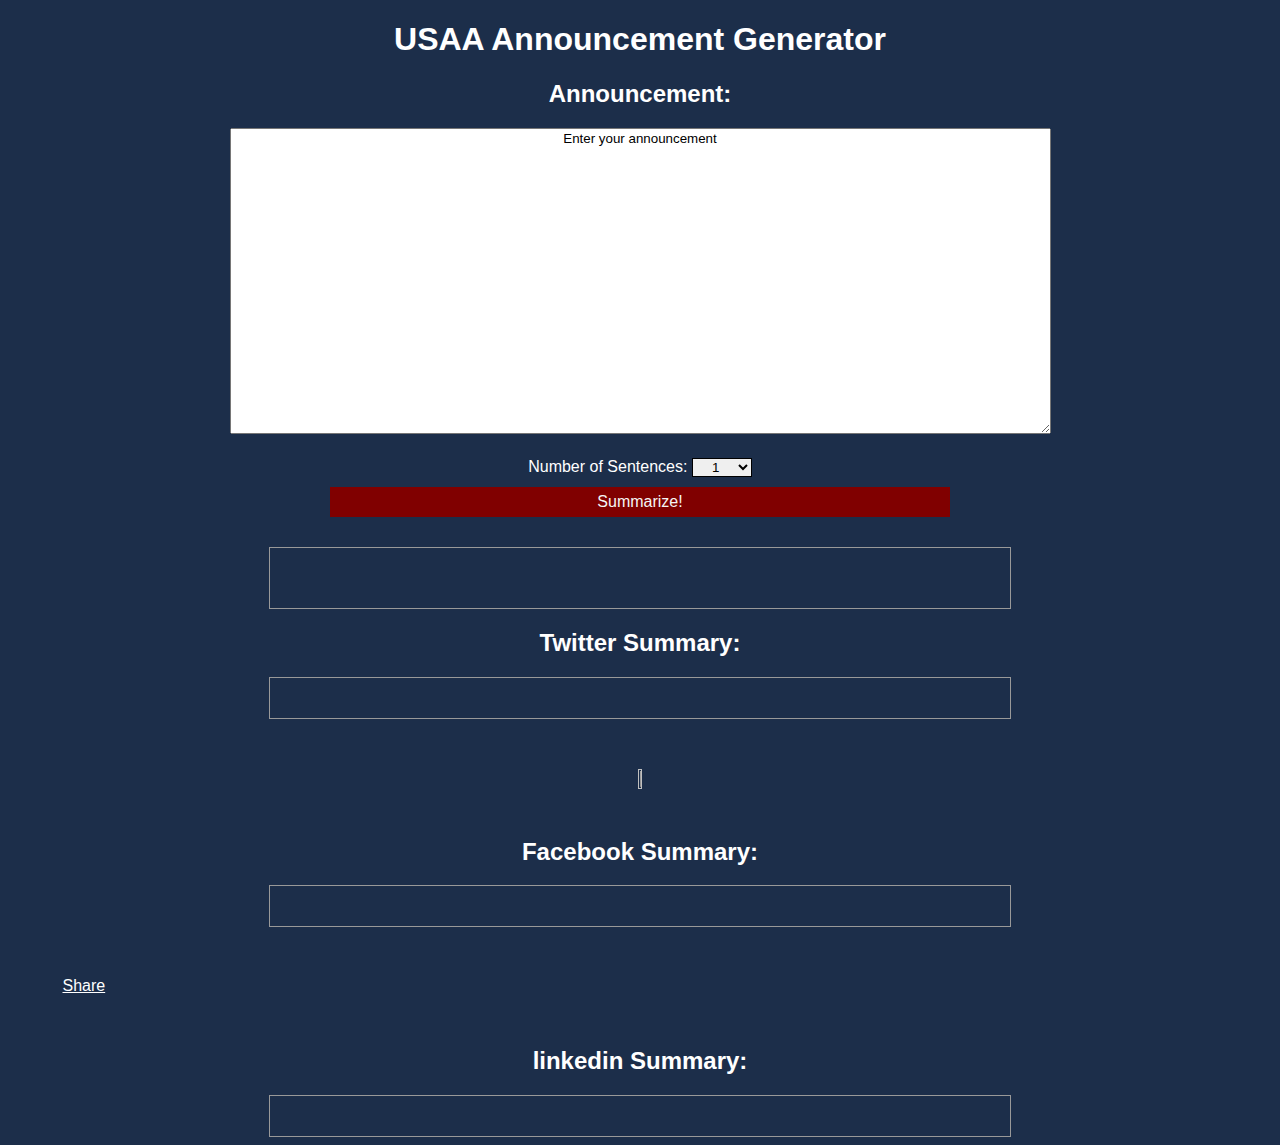
==== commit 2f9c5726: "Add files via upload" ====
--- a/test2.html
+++ b/test2.html
@@ -46,10 +46,15 @@
 
                 document.getElementById("output").innerHTML = JSON.parse(e);
                 var s = document.getElementById("output").innerHTML;
+                document.getElementById("facebookPreviewId").innerHTML = JSON.parse(e);
+                var s = document.getElementById("facebookPreviewId").innerHTML;
+                document.getElementById("linkedinPreviewId").innerHTML = JSON.parse(e);
+                var s = document.getElementById("linkedinPreviewId").innerHTML;
                 textToUse=s;
                 // twitter();
                 copyToClip();
             });
+
         var twitterSettings = {
             "async": true,
             "crossDomain": true,
@@ -72,8 +77,8 @@
             {
                 var e = JSON.stringify(response.summary);
 
-                document.getElementById("preview1").innerHTML = JSON.parse(e);
-                var s = document.getElementById("preview1").innerHTML;
+                document.getElementById("twitterPreviewId").innerHTML = JSON.parse(e);
+                var t = document.getElementById("twitterPreviewId").innerHTML;
                 twitterSummary=t;
                 // twitter();
             });
@@ -89,17 +94,10 @@
     {
         tweet.addEventListener('click',function(e)
         {
-            $("#preview1").attr("data", "https://twitter.com/intent/tweet?text=" + textToUse);
+            $("#twitterPreviewId").attr("data", "https://twitter.com/intent/tweet?text=" + textToUse);
         }, false);     
     }
 
-    function facebook()
-    {
-        fb.addEventListener('click', function()
-        {
-            // window.open("https://facebook.com");
-        })
-    }
 
     function copyToClip()
     {
@@ -149,16 +147,28 @@
     </div>
 
     <div id="socialMedia" class="center">
-        <img src="http://albinolullaby.com/img/s_tweet_button.png" id="tweet">
     </div>
-    <object type="text/html" class="center" id="preview1" data="">
-    </object>
     
+    <h2>Twitter Summary:</h2>
+    <p id="twitterPreviewId" class="center" value="twitterSummary"></p>
+    <!-- <object type="text/html" class="center" id="twitterPreviewId" data="twitterSummary"></object> -->
+    <img src="http://albinolullaby.com/img/s_tweet_button.png" id="tweet">
+
     <div id="fb-root"></div>
+    <h2>Facebook Summary:</h2>
+    <p id="facebookPreviewId" class="center" value="this"></p>
     <script async defer crossorigin="anonymous" src="https://connect.facebook.net/en_US/sdk.js#xfbml=1&version=v5.0"></script>
     <div class="fb-share-button" data-href="https://communities.usaa.com/t5/Press-Releases/Sesame-Workshop-USAA-and-the-Bob-Woodruff-Foundation-work/ba-p/216446" data-layout="button" data-text="This is the announcement" data-size="large"><a target="_blank" href="https://www.facebook.com/sharer/sharer.php?u=https%3A%2F%2Fdevelopers.facebook.com%2Fdocs%2Fplugins%2F&amp;src=sdkpreparse" class="fb-xfbml-parse-ignore">Share</a></div>    </div>
     <div></div>
-    <object type="text/html" class="center" id="preview2" data=""></object>
+    <!-- <object type="text/html" class="center" id="facebookPreviewId" data="this"></object> -->
+    <div>
+    <h2>linkedin Summary:</h2>
+
+    <p id="linkedinPreviewId" class="center" value="this"></p>
+    <script src="https://platform.linkedin.com/in.js" type="text/javascript">lang: en_US</script>
+    <script type="In/Share" data-url="https://communities.usaa.com/t5/Press-Releases/Sesame-Workshop-USAA-and-the-Bob-Woodruff-Foundation-work/ba-p/216446"></script>
+        
+</div>    
 
 </body>
 </html>
--- a/index.css
+++ b/index.css
@@ -92,10 +92,10 @@
 }
 
 
-#preview1
+#twitterPreviewId
 {
     border:1px solid #999999;
-    color: black;
+    color: white;
     font-size:20px;
     height: 100%;
     width: 700px;
@@ -103,10 +103,10 @@
     margin:auto;
 }
 
-#preview2
+#facebookPreviewId
 {
     border:1px solid #999999;
-    color: black;
+    color: white;
     font-size:20px;
     height: 100%;
     width: 700px;
@@ -114,7 +114,17 @@
     margin:auto;
     clear: both;
 }
-
+#linkedinPreviewId
+{
+    border:1px solid #999999;
+    color: white;
+    font-size:20px;
+    height: 100%;
+    width: 700px;
+    padding: 20px;
+    margin:auto;
+    clear: both;
+}
 /*  */
 
 
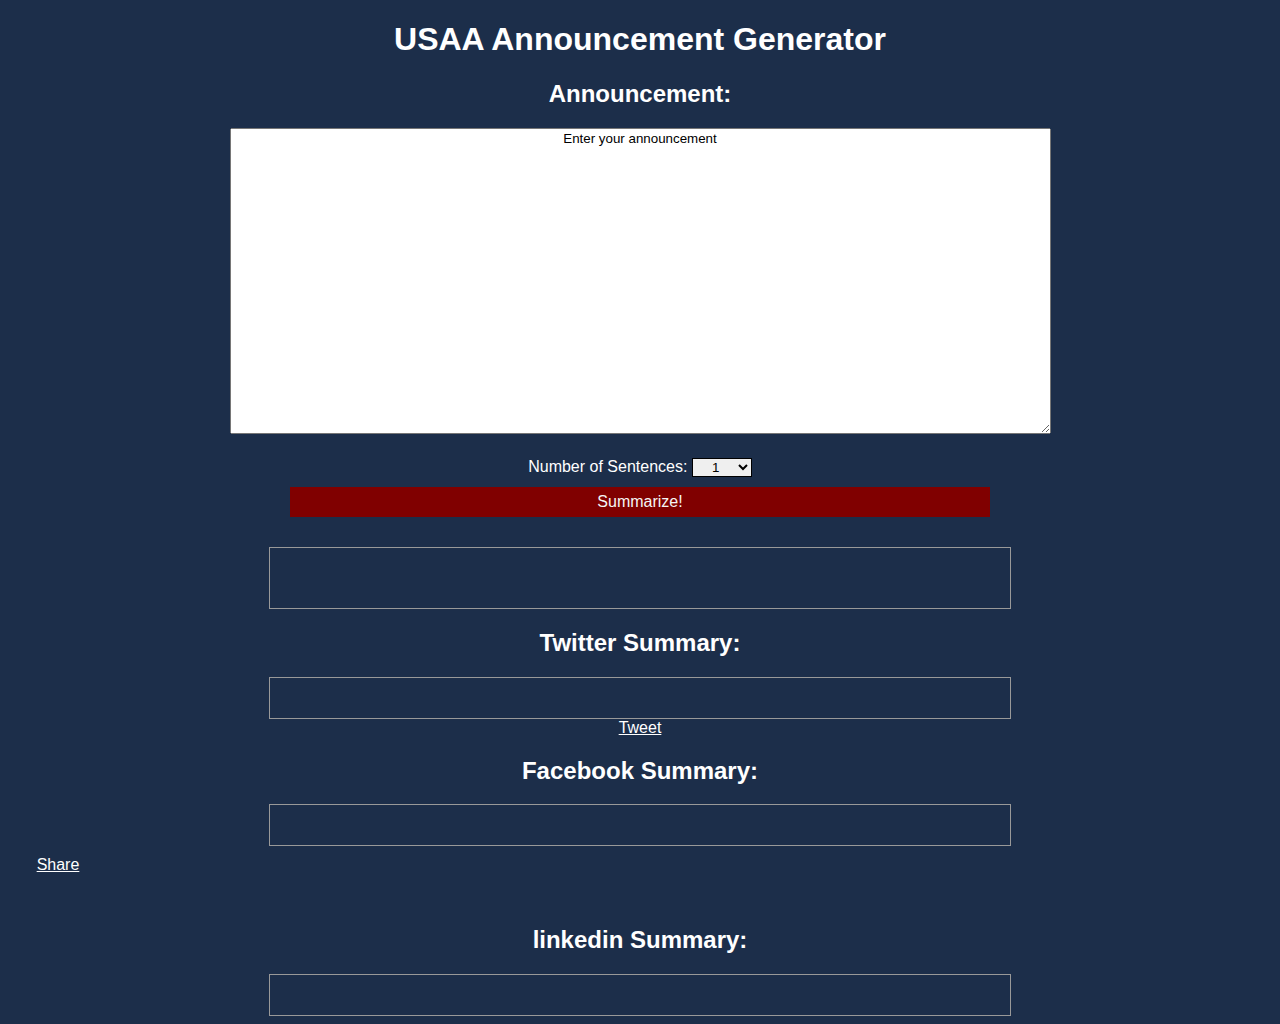
==== commit 564594bf: "Add files via upload" ====
--- a/test2.html
+++ b/test2.html
@@ -4,7 +4,7 @@
     <meta charset="UTF-8">
     <meta name="viewport" content="width=device-width, initial-scale=1.0">
     <meta http-equiv="X-UA-Compatible" content="ie=edge">
-    <title>Test</title>
+    <title>USAA Announcement</title>
     <script src = 'https://code.jquery.com/jquery-3.4.1.min.js'></script>
     <link rel="stylesheet" type="text/css" href="index.css">
 </head>
@@ -80,7 +80,7 @@
                 document.getElementById("twitterPreviewId").innerHTML = JSON.parse(e);
                 var t = document.getElementById("twitterPreviewId").innerHTML;
                 twitterSummary=t;
-                // twitter();
+                twitter();
             });
         }
 
@@ -92,10 +92,10 @@
 
     function twitter()
     {
-        tweet.addEventListener('click',function(e)
+        tweet.addEventListener('click',function()
         {
-            $("#twitterPreviewId").attr("data", "https://twitter.com/intent/tweet?text=" + textToUse);
-        }, false);     
+            document.getElementsByClassName('twitter-share-button')[0].setAttribute("data-text", textToUse);
+        });
     }
 
 
@@ -151,8 +151,9 @@
     
     <h2>Twitter Summary:</h2>
     <p id="twitterPreviewId" class="center" value="twitterSummary"></p>
-    <!-- <object type="text/html" class="center" id="twitterPreviewId" data="twitterSummary"></object> -->
-    <img src="http://albinolullaby.com/img/s_tweet_button.png" id="tweet">
+    <script type="text/javascript" src="http://platform.twitter.com/widgets.js"></script>
+    <a href="http://twitter.com/share" id="tweet" class="twitter-share-button" data-href="https://communities.usaa.com/t5/Press-Releases/Sesame-Workshop-USAA-and-the-Bob-Woodruff-Foundation-work/ba-p/216446" data-text=""onclick="javascript:window.open(this.href, '', 'menubar=no,
+    toolbar=no, resizable=yes, scrollbars=yes, height=600, width=600');return false">Tweet</a>
 
     <div id="fb-root"></div>
     <h2>Facebook Summary:</h2>
--- a/index.css
+++ b/index.css
@@ -33,13 +33,31 @@
 }
 
 
-
 button
 {
     background-color: #800000;
     color: whitesmoke;
     height: 30px;
-    width: 49%;
+    width: 100px;
+    margin-top: 10px;
+    margin-bottom: 30px;
+
+    display: block;
+    border: none;
+    font-size: 16px;
+    cursor: pointer;
+    
+    text-align: center;
+    margin-left: auto;
+    margin-right: auto;
+}
+
+#submit
+{
+    background-color: #800000;
+    color: whitesmoke;
+    height: 30px;
+    width: 700px;
     margin-top: 10px;
     margin-bottom: 30px;
 
@@ -79,15 +97,14 @@
   margin:auto;
 }
 
-#tweet
+.twitter-share-button
 {
-    padding-top: 50px;
+    padding-top: 10px;
     padding-bottom: 25px;
-    width: 6%;
+    width: 30%;
     height: 6%;
     /* padding: 10px; */
     /* float: left; */
-    clear: both;
     /* margin-top: 70px; */
 }
 
@@ -162,8 +179,8 @@
  
 .fb-share-button{
     /* animation-delay: 10s; */
-    padding-top: 50px;
-    width: 12%;
+    padding-top: 10px;
+    width: 100px;
     height: 50px;
     clear: both; 
 } 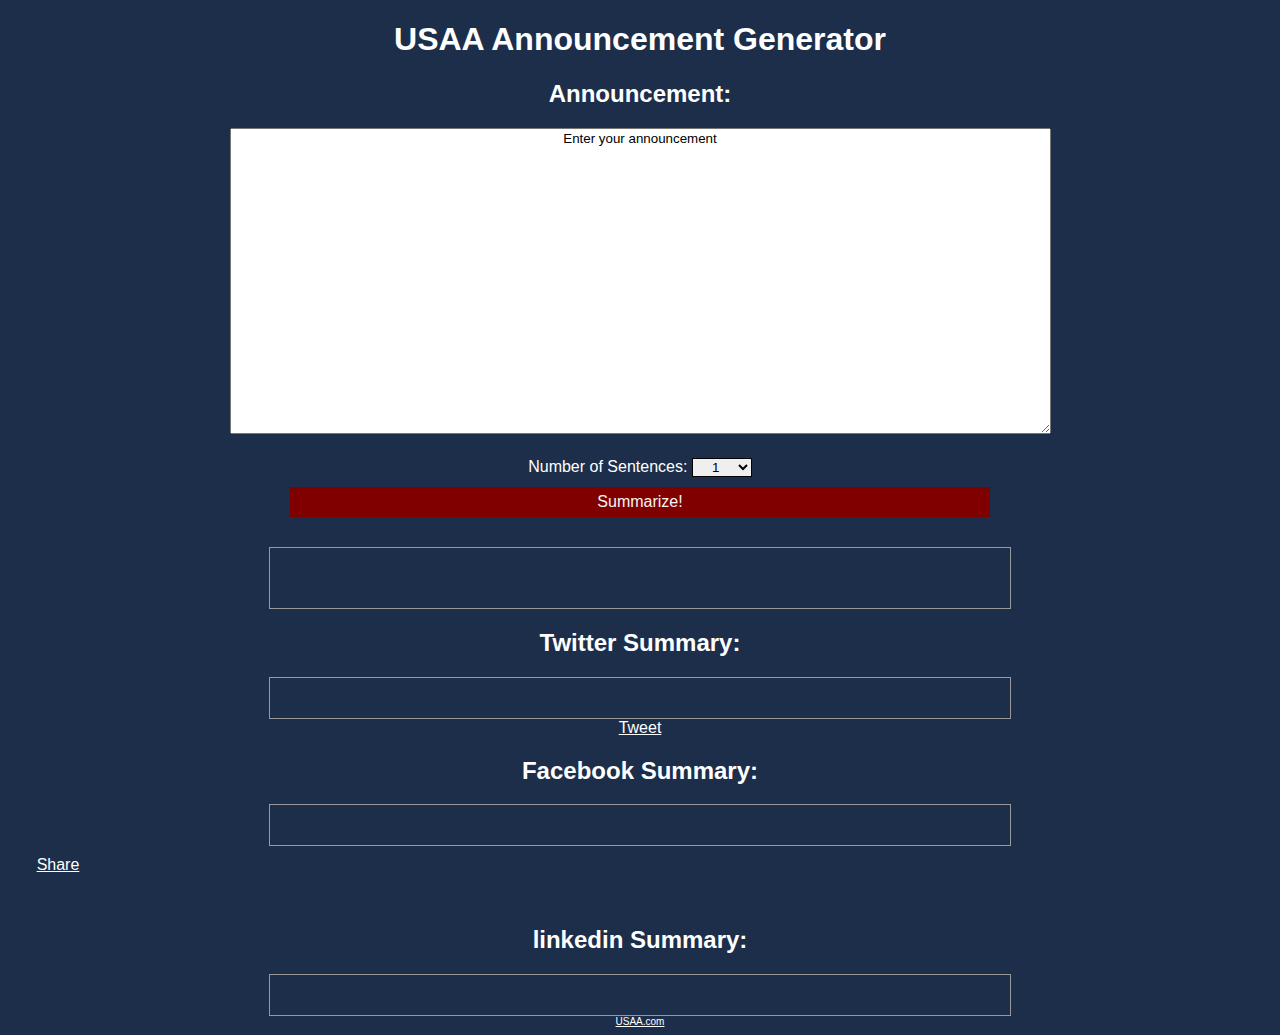
==== commit b786bb5d: "Add files via upload" ====
--- a/test2.html
+++ b/test2.html
@@ -7,6 +7,8 @@
     <title>USAA Announcement</title>
     <script src = 'https://code.jquery.com/jquery-3.4.1.min.js'></script>
     <link rel="stylesheet" type="text/css" href="index.css">
+    <link rel="icon" href="https://content.usaa.com/mcontent/static_assets/Media/usaaicon.ico">
+
 </head>
  
 <style>
@@ -152,7 +154,7 @@
     <h2>Twitter Summary:</h2>
     <p id="twitterPreviewId" class="center" value="twitterSummary"></p>
     <script type="text/javascript" src="http://platform.twitter.com/widgets.js"></script>
-    <a href="http://twitter.com/share" id="tweet" class="twitter-share-button" data-href="https://communities.usaa.com/t5/Press-Releases/Sesame-Workshop-USAA-and-the-Bob-Woodruff-Foundation-work/ba-p/216446" data-text=""onclick="javascript:window.open(this.href, '', 'menubar=no,
+    <a href="http://twitter.com/share" id="tweet" class="twitter-share-button" data-size="large" data-url="http://bit.ly/34pKaVh" data-hashtags="USAA" data-related="ASU,USAA" onclick="javascript:window.open(this.href, '', 'menubar=no,
     toolbar=no, resizable=yes, scrollbars=yes, height=600, width=600');return false">Tweet</a>
 
     <div id="fb-root"></div>
@@ -171,7 +173,12 @@
         
 </div>    
 
+<!-- <script src="https://account.snatchbot.me/script.js"></script><script>window.sntchChat.Init(76493)</script>  -->
+
 </body>
+<footer> 
+    <a href="usaacom.html">USAA.com</a>
+</footer>
 </html>
 
 
